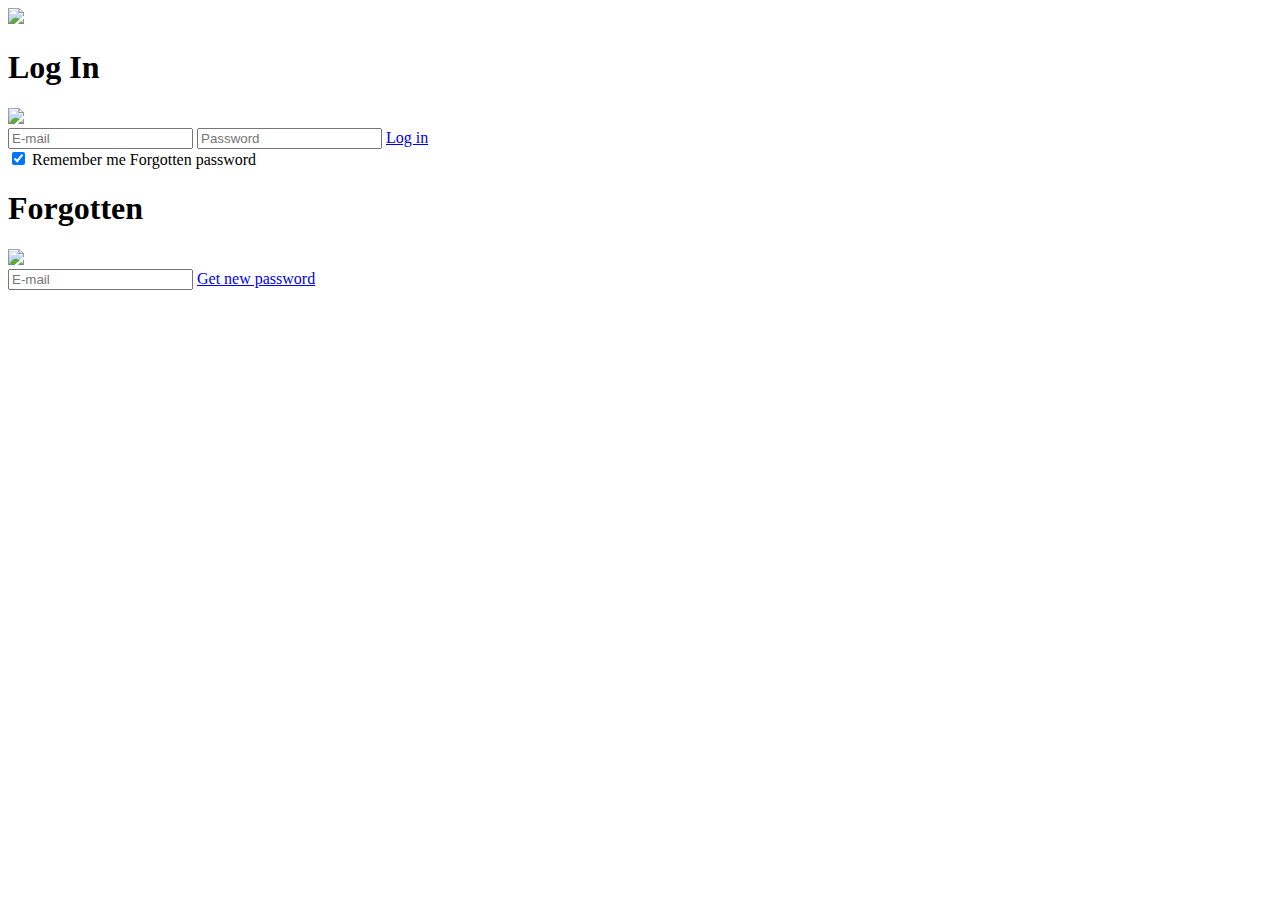
==== index.html @ 475b95ec "index.html" ====
<!DOCTYPE html>
<html >
  <head>
    <meta charset="UTF-8">
    <title>LogIn Form</title>
    <link href='https://fonts.googleapis.com/css?family=Pacifico' rel='stylesheet' type='text/css'>
<link href='https://fonts.googleapis.com/css?family=Arimo' rel='stylesheet' type='text/css'>
<link href='https://fonts.googleapis.com/css?family=Hind:300' rel='stylesheet' type='text/css'>
<link href='https://fonts.googleapis.com/css?family=Open+Sans+Condensed:300' rel='stylesheet' type='text/css'>
    
    
    
        <link rel="stylesheet" href="css/style.css">

    
    
    
  </head>

  <body>

    <div id="login-button">
  <img src="http://dqcgrsy5v35b9.cloudfront.net/cruiseplanner/assets/img/icons/login-w-icon.png">
  </img>
</div>
<div id="container">
  <h1>Log In</h1>
  <span class="close-btn">
    <img src="https://cdn4.iconfinder.com/data/icons/miu/22/circle_close_delete_-128.png"></img>
  </span>

  <form>
    <input type="email" name="email" placeholder="E-mail">
    <input type="password" name="pass" placeholder="Password">
    <a href="home.html">Log in</a>
    <div id="remember-container">
      <input type="checkbox" id="checkbox-2-1" class="checkbox" checked="checked"/>
      <span id="remember">Remember me</span>
      <span id="forgotten">Forgotten password</span>
    </div>
</form>
</div>

<!-- Forgotten Password Container -->
<div id="forgotten-container">
   <h1>Forgotten</h1>
  <span class="close-btn">
    <img src="https://cdn4.iconfinder.com/data/icons/miu/22/circle_close_delete_-128.png"></img>
  </span>

  <form>
    <input type="email" name="email" placeholder="E-mail">
    <a href="#" class="orange-btn">Get new password</a>
</form>
</div>
    <script src='http://cdnjs.cloudflare.com/ajax/libs/gsap/1.16.1/TweenMax.min.js'></script>
<script src='http://cdnjs.cloudflare.com/ajax/libs/jquery/2.1.3/jquery.min.js'></script>

        <script src="js/index.js"></script>

  </body>
</html>
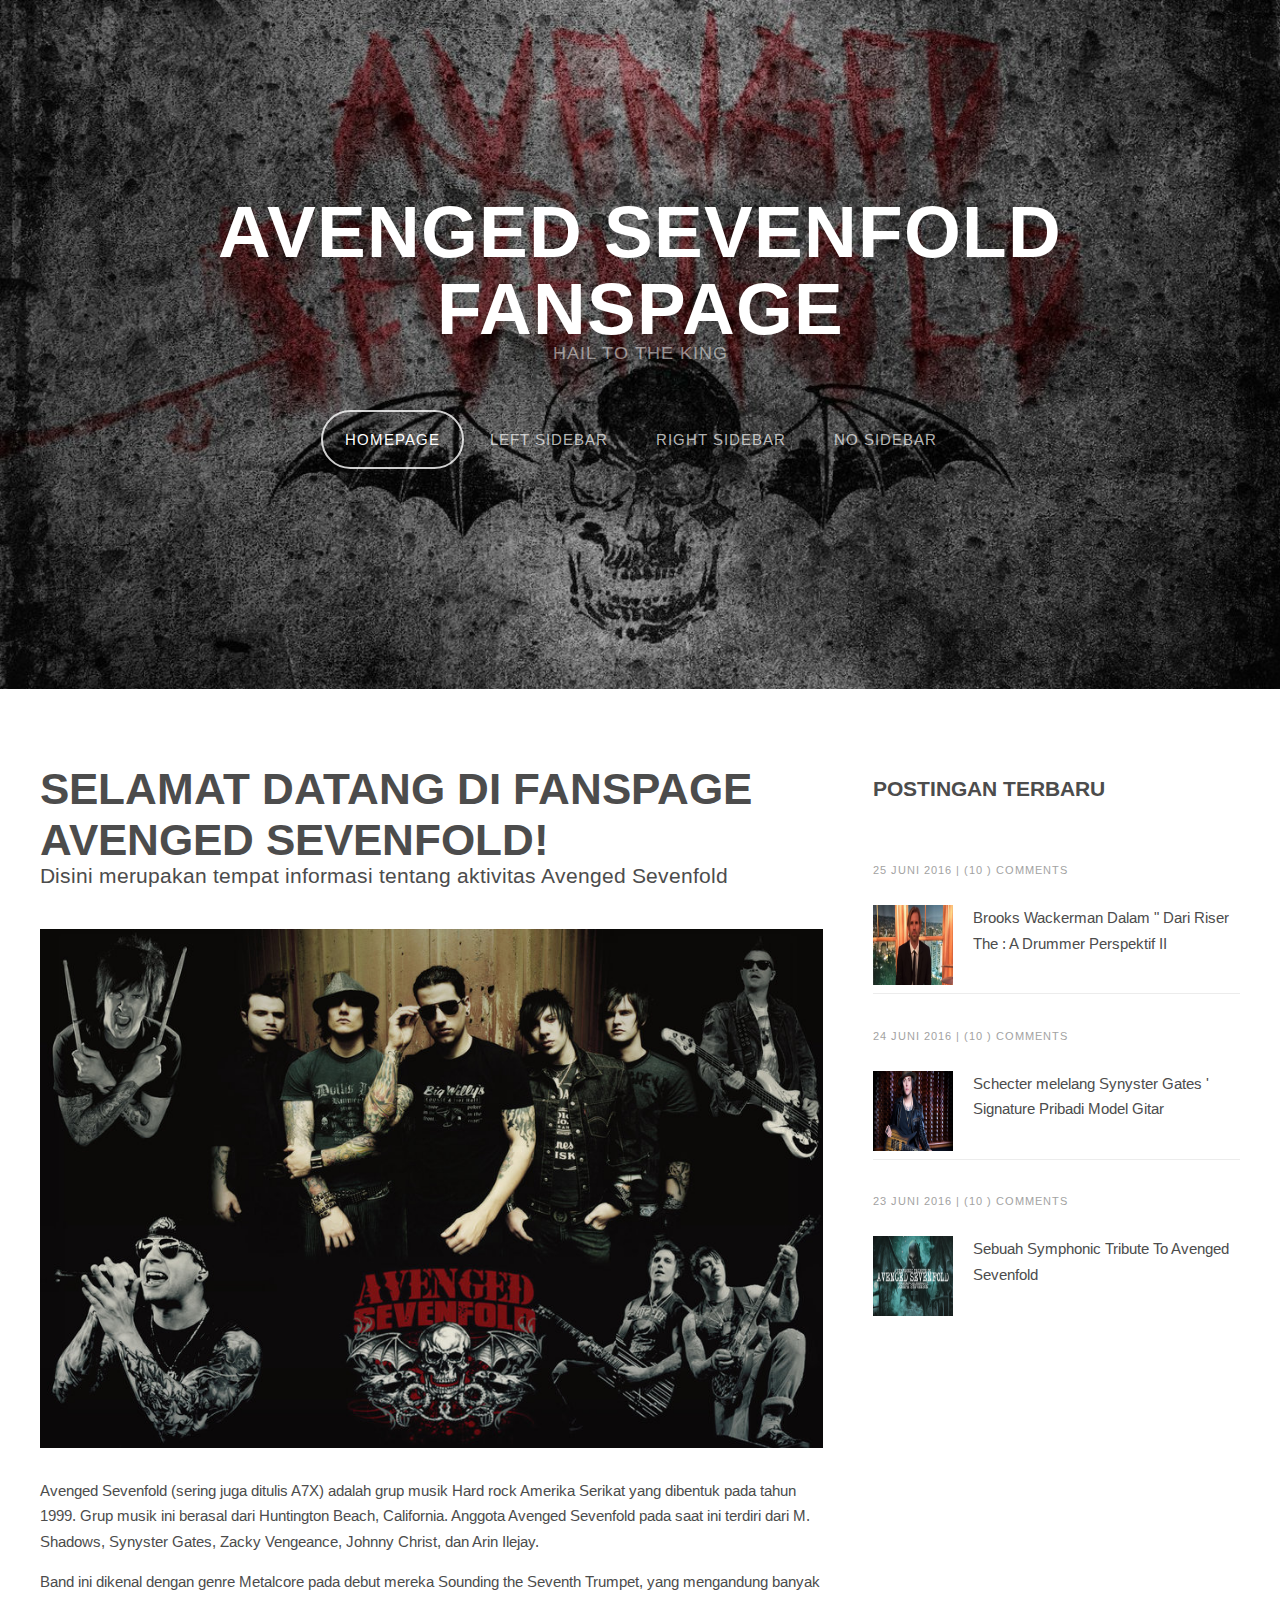
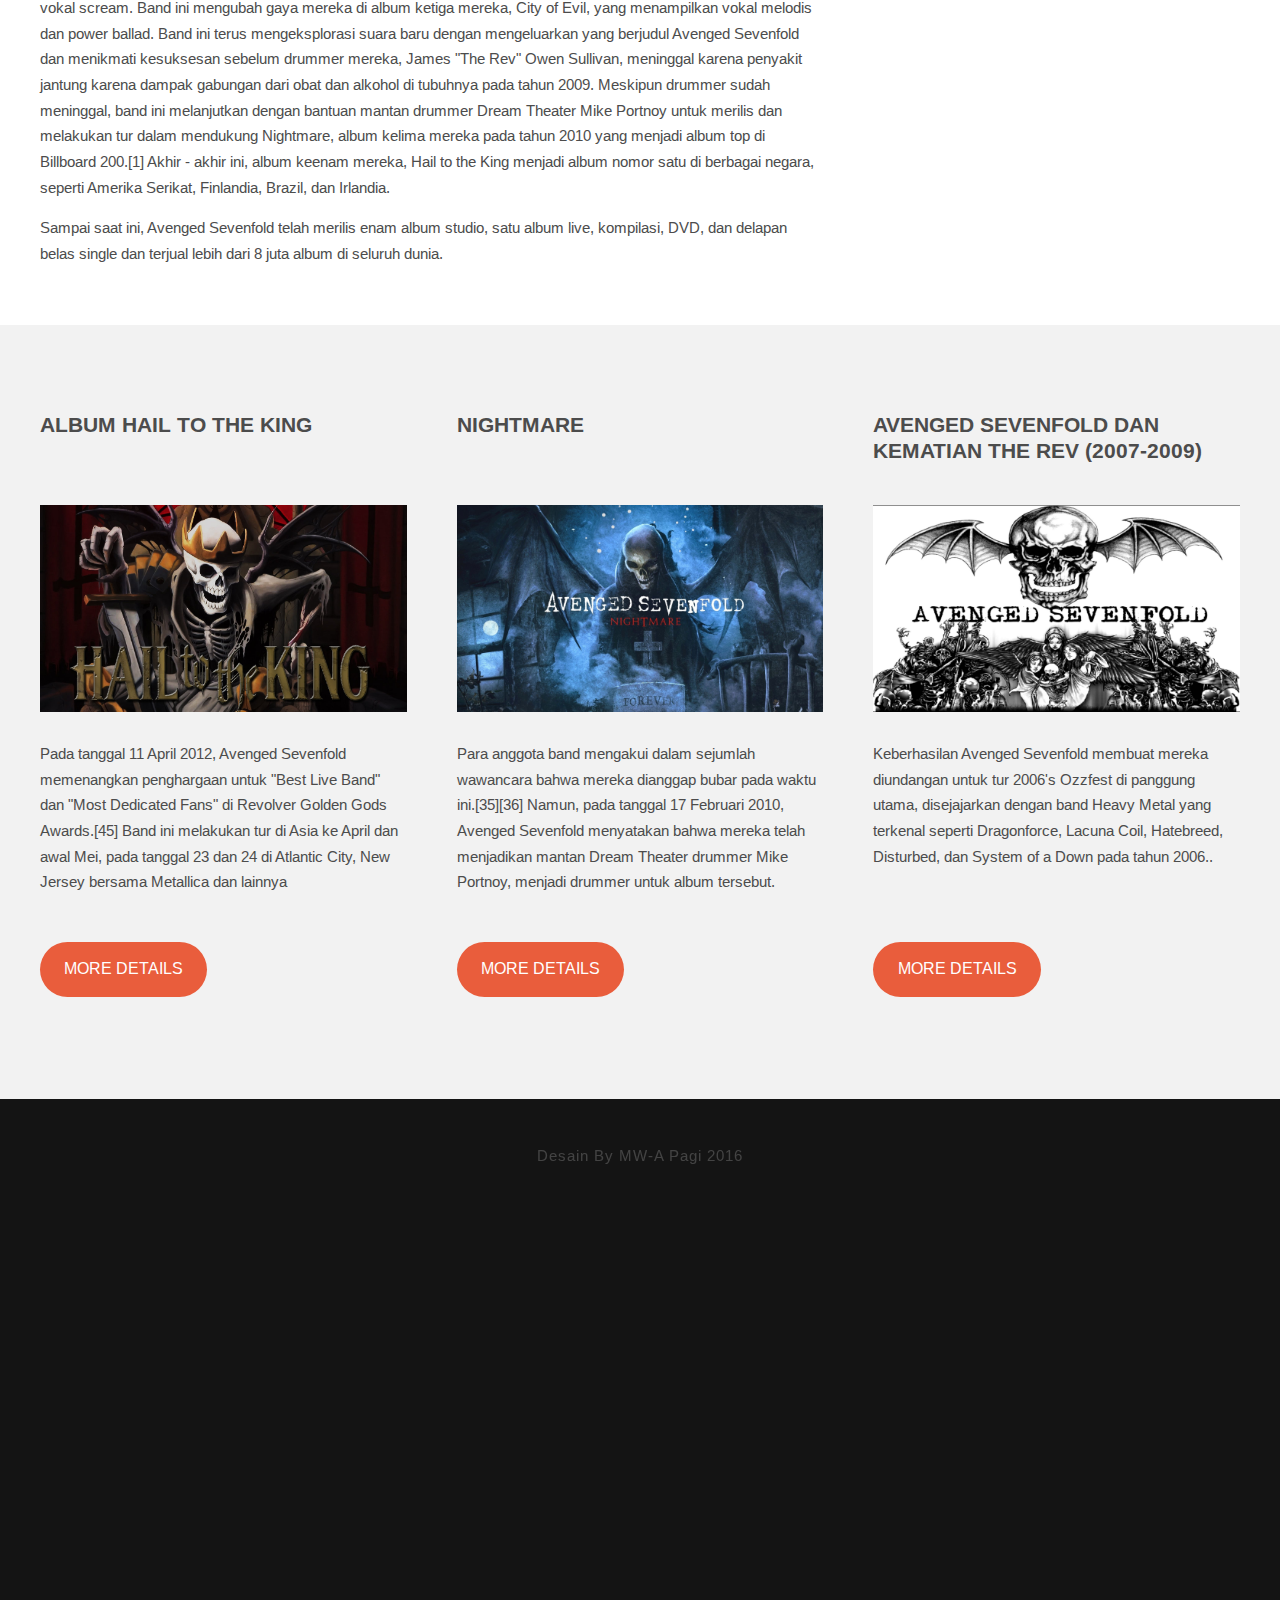
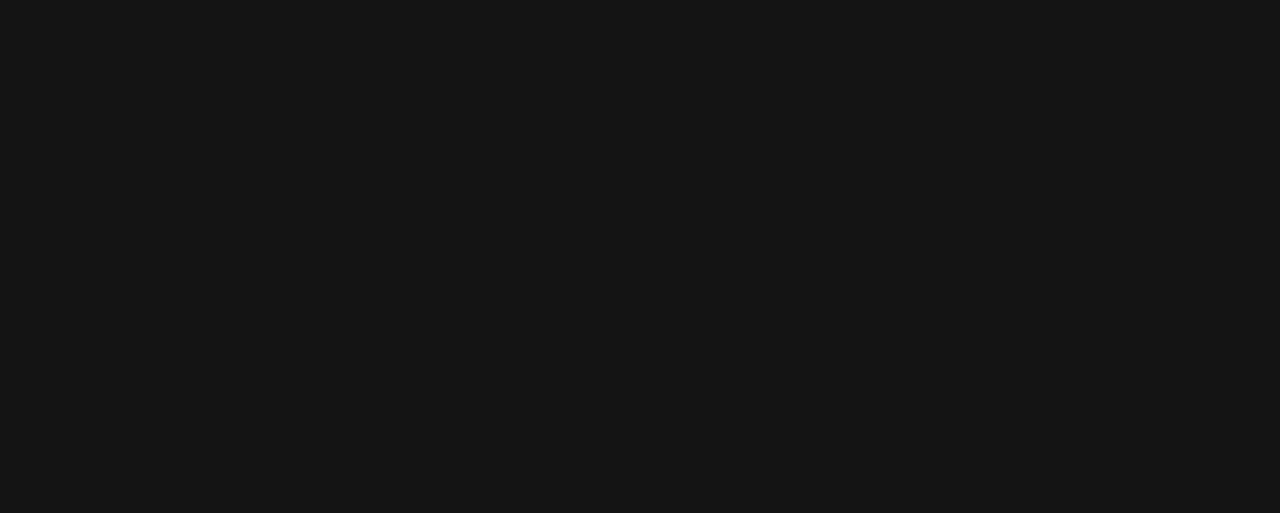
==== commit 24d3d653: "front-end index" ====
--- a/index.html
+++ b/index.html
@@ -1,62 +1,133 @@
-<!DOCTYPE html>
-<html >
-  <head>
-    <meta charset="UTF-8">
-    <title>LogIn Form</title>
-    <link href='https://fonts.googleapis.com/css?family=Pacifico' rel='stylesheet' type='text/css'>
-<link href='https://fonts.googleapis.com/css?family=Arimo' rel='stylesheet' type='text/css'>
-<link href='https://fonts.googleapis.com/css?family=Hind:300' rel='stylesheet' type='text/css'>
-<link href='https://fonts.googleapis.com/css?family=Open+Sans+Condensed:300' rel='stylesheet' type='text/css'>
-    
-    
-    
-        <link rel="stylesheet" href="css/style.css">
-
-    
-    
-    
-  </head>
-
-  <body>
-
-    <div id="login-button">
-  <img src="http://dqcgrsy5v35b9.cloudfront.net/cruiseplanner/assets/img/icons/login-w-icon.png">
-  </img>
-</div>
-<div id="container">
-  <h1>Log In</h1>
-  <span class="close-btn">
-    <img src="https://cdn4.iconfinder.com/data/icons/miu/22/circle_close_delete_-128.png"></img>
-  </span>
-
-  <form>
-    <input type="email" name="email" placeholder="E-mail">
-    <input type="password" name="pass" placeholder="Password">
-    <a href="home.html">Log in</a>
-    <div id="remember-container">
-      <input type="checkbox" id="checkbox-2-1" class="checkbox" checked="checked"/>
-      <span id="remember">Remember me</span>
-      <span id="forgotten">Forgotten password</span>
-    </div>
-</form>
-</div>
-
-<!-- Forgotten Password Container -->
-<div id="forgotten-container">
-   <h1>Forgotten</h1>
-  <span class="close-btn">
-    <img src="https://cdn4.iconfinder.com/data/icons/miu/22/circle_close_delete_-128.png"></img>
-  </span>
-
-  <form>
-    <input type="email" name="email" placeholder="E-mail">
-    <a href="#" class="orange-btn">Get new password</a>
-</form>
-</div>
-    <script src='http://cdnjs.cloudflare.com/ajax/libs/gsap/1.16.1/TweenMax.min.js'></script>
-<script src='http://cdnjs.cloudflare.com/ajax/libs/jquery/2.1.3/jquery.min.js'></script>
-
-        <script src="js/index.js"></script>
-
-  </body>
-</html>
+<html>
+	<head>
+		<title>Iridium by TEMPLATED</title>
+		<meta http-equiv="content-type" content="text/html; charset=utf-8" />
+		<meta name="description" content="" />
+		<meta name="keywords" content="" />
+		<link href='http://fonts.googleapis.com/css?family=Arimo:400,700' rel='stylesheet' type='text/css'>
+		<!--[if lte IE 8]><script src="js/html5shiv.js"></script><![endif]-->
+		<script src="http://ajax.googleapis.com/ajax/libs/jquery/1.11.0/jquery.min.js"></script>
+		<script src="js/skel.min.js"></script>
+		<script src="js/skel-panels.min.js"></script>
+		<script src="js/init.js"></script>
+		<noscript>
+			<link rel="stylesheet" href="css/skel-noscript.css" />
+			<link rel="stylesheet" href="css/style.css" />
+			<link rel="stylesheet" href="css/style-desktop.css" />
+		</noscript>
+		</head>
+	<body class="homepage">
+
+		
+		<div id="header">
+			<div class="container"> 
+				
+				
+				<div id="logo">
+					<h1><a href="#">AVENGED SEVENFOLD</a></h1>
+                    <br>
+                    <br>
+					<h1><a href="#">FANSPAGE</a></h1>
+					<span>Hail to The King</span>
+				</div>
+				
+				
+				<nav id="nav">
+					<ul>
+						<li class="active"><a href="index.html">Homepage</a></li>
+						<li><a href="left-sidebar.html">Left Sidebar</a></li>
+						<li><a href="right-sidebar.html">Right Sidebar</a></li>
+						<li><a href="no-sidebar.html">No Sidebar</a></li>
+					</ul>
+				</nav>
+			</div>
+		</div>
+
+		
+		<div id="main">
+			<div class="container">
+				<div class="row"> 
+					
+					
+					<div id="content" class="8u skel-cell-important">
+						<section>
+							<header>
+								<h2>Selamat Datang di Fanspage<br> <br> Avenged Sevenfold!</h2>
+								<span class="byline">Disini merupakan tempat informasi tentang aktivitas Avenged Sevenfold</span>
+							</header>
+							<a href="#" class="image full"><img src="images/pic07.jpg" alt="" /></a>
+							<p>Avenged Sevenfold (sering juga ditulis A7X) adalah grup musik Hard rock Amerika Serikat yang dibentuk pada tahun 1999. Grup musik ini berasal dari Huntington Beach, California. Anggota Avenged Sevenfold pada saat ini terdiri dari M. Shadows, Synyster Gates, Zacky Vengeance, Johnny Christ, dan Arin Ilejay.</p>
+
+<p>Band ini dikenal dengan genre Metalcore pada debut mereka Sounding the Seventh Trumpet, yang mengandung banyak vokal scream. Band ini mengubah gaya mereka di album ketiga mereka, City of Evil, yang menampilkan vokal melodis dan power ballad. Band ini terus mengeksplorasi suara baru dengan mengeluarkan yang berjudul Avenged Sevenfold dan menikmati kesuksesan sebelum drummer mereka, James "The Rev" Owen Sullivan, meninggal karena penyakit jantung karena dampak gabungan dari obat dan alkohol di tubuhnya pada tahun 2009. Meskipun drummer sudah meninggal, band ini melanjutkan dengan bantuan mantan drummer Dream Theater Mike Portnoy untuk merilis dan melakukan tur dalam mendukung Nightmare, album kelima mereka pada tahun 2010 yang menjadi album top di Billboard 200.[1] Akhir - akhir ini, album keenam mereka, Hail to the King menjadi album nomor satu di berbagai negara, seperti Amerika Serikat, Finlandia, Brazil, dan Irlandia.</p>
+
+<p>Sampai saat ini, Avenged Sevenfold telah merilis enam album studio, satu album live, kompilasi, DVD, dan delapan belas single dan terjual lebih dari 8 juta album di seluruh dunia.</p>
+						</section>
+					</div>
+					
+					<!-- Sidebar -->
+					<div id="sidebar" class="4u">
+						<section>
+							<header>
+								<h2>POSTINGAN TERBARU</h2>
+							</header>
+							<ul class="style">
+								<li>
+									<p class="posted">25 Juni 2016  |  (10 )  Comments</p>
+									<img src="images/pic04.jpg" alt="" />
+									<p class="text">
+Brooks Wackerman Dalam " Dari Riser The : A Drummer Perspektif II</p>
+								</li>
+								<li>
+									<p class="posted">24 Juni 2016  |  (10 )  Comments</p>
+									<img src="images/pic05.jpg" alt="" />
+									<p class="text">
+Schecter melelang Synyster Gates ' Signature Pribadi Model Gitar</p>
+								</li>
+								<li>
+									<p class="posted">23 Juni 2016  |  (10 )  Comments</p>
+									<img src="images/pic06.jpg" alt="" />
+									<p class="text">Sebuah Symphonic Tribute To Avenged Sevenfold</p>
+								</li>
+							</ul>
+						</section>
+					</div>
+				</div>
+			</div>
+		</div>
+
+		<!-- Footer -->
+		<div id="featured">
+			<div class="container">
+				<div class="row">
+					<div class="4u">
+						<h2>Album Hail to the King</h2><br>
+						<a href="#" class="image full"><img src="images/pic01.jpg" alt="" /></a>
+						<p>Pada tanggal 11 April 2012, Avenged Sevenfold memenangkan penghargaan untuk "Best Live Band" dan "Most Dedicated Fans" di Revolver Golden Gods Awards.[45] Band ini melakukan tur di Asia ke April dan awal Mei, pada tanggal 23 dan 24 di Atlantic City, New Jersey bersama Metallica dan lainnya</p>
+						<p><a href="#" class="button">More Details</a></p>
+					</div>
+					<div class="4u">
+						<h2>Nightmare</h2><br>
+						<a href="#" class="image full"><img src="images/pic02.jpg" alt="" /></a>
+						<p>Para anggota band mengakui dalam sejumlah wawancara bahwa mereka dianggap bubar pada waktu ini.[35][36] Namun, pada tanggal 17 Februari 2010, Avenged Sevenfold menyatakan bahwa mereka telah menjadikan mantan Dream Theater drummer Mike Portnoy, menjadi drummer untuk album tersebut.</p>
+						<p><a href="#" class="button">More Details</a></p>
+					</div>
+					<div class="4u">
+						<h2>Avenged Sevenfold dan kematian The Rev (2007-2009)</h2>
+						<a href="#" class="image full"><img src="images/pic03.jpg" alt="" /></a>
+						<p>Keberhasilan Avenged Sevenfold membuat mereka diundangan untuk tur 2006's Ozzfest di panggung utama, disejajarkan dengan band Heavy Metal yang terkenal seperti Dragonforce, Lacuna Coil, Hatebreed, Disturbed, dan System of a Down pada tahun 2006..</p>
+                        <br>
+						<p><a href="#" class="button">More Details</a></p>
+					</div>
+				</div>
+			</div>
+		</div>
+
+		<!-- Copyright -->
+		<div id="copyright">
+			<div class="container">
+				Desain By MW-A Pagi 2016
+			</div>
+		</div>
+		
+	</body>
+</html>--- a/css/skel-noscript.css
+++ b/css/skel-noscript.css
@@ -0,0 +1,167 @@
+
+	html,body,div,span,applet,object,iframe,h1,h2,h3,h4,h5,h6,p,blockquote,pre,a,abbr,acronym,address,big,cite,code,del,dfn,em,img,ins,kbd,q,s,samp,small,strike,strong,sub,sup,tt,var,b,u,i,center,dl,dt,dd,ol,ul,li,fieldset,form,label,legend,table,caption,tbody,tfoot,thead,tr,th,td,article,aside,canvas,details,embed,figure,figcaption,footer,header,hgroup,menu,nav,output,ruby,section,summary,time,mark,audio,video{margin:0;padding:0;border:0;font-size:100%;font:inherit;vertical-align:baseline;}article,aside,details,figcaption,figure,footer,header,hgroup,menu,nav,section{display:block;}body{line-height:1;}ol,ul{list-style:none;}blockquote,q{quotes:none;}blockquote:before,blockquote:after,q:before,q:after{content:'';content:none;}table{border-collapse:collapse;border-spacing:0;}body{-webkit-text-size-adjust:none}
+
+/* Box Model */
+
+	*, *:before, *:after {
+		-moz-box-sizing: border-box;
+		-webkit-box-sizing: border-box;
+		-o-box-sizing: border-box;
+		-ms-box-sizing: border-box;
+		box-sizing: border-box;
+	}
+
+/* Container */
+
+	body {
+		min-width: 1200px;
+	}
+
+	.container {
+		width: 1200px;
+		margin-left: auto;
+		margin-right: auto;
+	}
+
+	/* Modifiers */
+	
+		.container.small {
+			width: 900px;
+		}
+
+		.container.big {
+			width: 100%;
+			max-width: 1500px;
+			min-width: 1200px;
+		}
+
+/* Grid */
+
+	/* Cells */
+
+		.\31 2u { width: 100% }
+		.\31 1u { width: 91.6666666667% }
+		.\31 0u { width: 83.3333333333% }
+		.\39 u { width: 75% }
+		.\38 u { width: 66.6666666667% }
+		.\37 u { width: 58.3333333333% }
+		.\36 u { width: 50% }
+		.\35 u { width: 41.6666666667% }
+		.\34 u { width: 33.3333333333% }
+		.\33 u { width: 25% }
+		.\32 u { width: 16.6666666667% }
+		.\31 u { width: 8.3333333333% }
+		.\-11u { margin-left: 91.6666666667% }
+		.\-10u { margin-left: 83.3333333333% }
+		.\-9u { margin-left: 75% }
+		.\-8u { margin-left: 66.6666666667% }
+		.\-7u { margin-left: 58.3333333333% }
+		.\-6u { margin-left: 50% }
+		.\-5u { margin-left: 41.6666666667% }
+		.\-4u { margin-left: 33.3333333333% }
+		.\-3u { margin-left: 25% }
+		.\-2u { margin-left: 16.6666666667% }
+		.\-1u { margin-left: 8.3333333333% }
+
+		.row > * {
+			padding: 50px 0 0 50px;
+			float: left;
+			-moz-box-sizing: border-box;
+			-webkit-box-sizing: border-box;
+			-o-box-sizing: border-box;
+			-ms-box-sizing: border-box;
+			box-sizing: border-box;
+		}
+
+		.row + .row > * {
+			padding-top: 50px;
+		}
+
+		.row {
+			margin-left: -50px;
+		}
+
+	/* Rows */
+
+		.row:after {
+			content: '';
+			display: block;
+			clear: both;
+			height: 0;
+		}
+
+		.row:first-child > * {
+			padding-top: 0;
+		}
+
+		.row > * {
+			padding-top: 0;
+		}
+
+		/* Modifiers */
+
+			/* Flush */
+
+				.row.flush {
+					margin-left: 0;
+				}
+
+				.row.flush > * {
+					padding: 0 !important;
+				}
+
+			/* Quarter */
+
+				.row.quarter > * {
+					padding: 12.5px 0 0 12.5px;
+				}
+
+				.row.quarter + .row.quarter > * {
+					padding-top: 12.5px;
+				}
+
+				.row.quarter {
+					margin-left: -12.5px;
+				}
+
+			/* Half */
+
+				.row.half > * {
+					padding: 25px 0 0 25px;
+				}
+
+				.row.half + .row.half > * {
+					padding-top: 25px;
+				}
+
+				.row.half {
+					margin-left: -25px;
+				}
+
+			/* One and (a) Half */
+
+				.row.oneandhalf > * {
+					padding: 75px 0 0 75px;
+				}
+
+				.row.oneandhalf + .row.oneandhalf > * {
+					padding-top: 75px;
+				}
+
+				.row.oneandhalf {
+					margin-left: -75px;
+				}
+
+			/* Double */
+
+				.row.double > * {
+					padding: 100px 0 0 100px;
+				}
+
+				.row.double + .row.double > * {
+					padding-top: 100px;
+				}
+
+				.row.double {
+					margin-left: -100px;
+				}--- a/css/style.css
+++ b/css/style.css
@@ -0,0 +1,392 @@
+/*
+	Iridium by TEMPLATED
+    templated.co @templatedco
+    Released for free under the Creative Commons Attribution 3.0 license (templated.co/license)
+*/
+
+/*********************************************************************************/
+/* Basic                                                                         */
+/*********************************************************************************/
+
+	body
+	{
+		background: #141414;
+	}
+
+	body,input,textarea,select
+	{
+		font-family: 'Arimo', sans-serif;
+		font-size: 11pt;
+		line-height: 1.75em;
+		color: #4c4c4c;
+	}
+
+	h1,h2,h3,h4,h5,h6
+	{
+		text-transform: uppercase;
+		font-weight: bold;
+	}
+	
+		h1 a, h2 a, h3 a, h4 a, h5 a, h6 a
+		{
+			color: inherit;
+			text-decoration: none;
+		}
+		
+	/* Change this to whatever font weight/color pairing is most suitable */
+	strong, b
+	{
+		font-weight: bold;
+		color: #000000;
+	}
+	
+	em, i
+	{
+		font-style: italic;
+	}
+
+	/* Don't forget to set this to something that matches the design */
+	a
+	{
+		text-decoration: underline;
+		color: #272727;
+	}
+
+	a:hover
+	{
+		text-decoration: none;
+	}
+	
+	sub
+	{
+		position: relative;
+		top: 0.5em;
+		font-size: 0.8em;
+	}
+	
+	sup
+	{
+		position: relative;
+		top: -0.5em;
+		font-size: 0.8em;
+	}
+	
+	hr
+	{
+		border: 0;
+		border-top: solid 1px #ddd;
+	}
+	
+	blockquote
+	{
+		border-left: solid 0.5em #ddd;
+		padding: 1em 0 1em 2em;
+		font-style: italic;
+	}
+	
+	p, ul, ol, dl, table
+	{
+		margin-bottom: 1em;
+	}
+
+	header
+	{
+		margin-bottom: 1em;
+	}
+	
+		header h2
+		{
+		}
+	
+		header .byline
+		{
+			display: block;
+			margin: 0.5em 0 0 0;
+			padding: 0 0 0.5em 0;
+		}
+		
+	footer
+	{
+		margin-top: 1em;
+	}
+
+	br.clear
+	{
+		clear: both;
+	}
+
+	/* Sections/Articles */
+	
+		section,
+		article
+		{
+			margin-bottom: 3em;
+		}
+		
+		section > :last-child,
+		article > :last-child
+		{
+			margin-bottom: 0;
+		}
+
+		section:last-child,
+		article:last-child
+		{
+			margin-bottom: 0;
+		}
+
+		.row > section,
+		.row > article
+		{
+			margin-bottom: 0;
+		}
+
+	/* Images */
+
+		.image
+		{
+			display: inline-block;
+		}
+		
+			.image img
+			{
+				display: block;
+				width: 100%;
+			}
+
+			.image.featured
+			{
+				display: block;
+				width: 100%;
+				margin: 0 0 2em 0;
+			}
+			
+			.image.full
+			{
+				display: block;
+				width: 100%;
+				margin: 0 0 2em 0;
+			}
+			
+
+			.image.left
+			{
+				float: left;
+				margin: 0 2em 2em 0;
+			}
+			
+			.image.centered
+			{
+				display: block;
+				margin: 0 0 2em 0;
+			}
+
+				.image.centered img
+				{
+					margin: 0 auto;
+					width: auto;
+				}
+            a .image
+	/* Lists */
+
+		ul.default
+		{
+			margin: 0;
+			padding: 0;
+			list-style: none;
+		}
+		
+			ul.default li
+			{
+				padding: 0.60em 0em;
+				border-top: 1px solid;
+				border-color: rgba(255,255,255,.1);
+			}
+			
+			ul.default li:first-child
+			{
+				padding-top: 0;
+				border-top: none;
+			}
+			
+			ul.default a
+			{
+				text-decoration: none;
+				color: rgba(255,255,255,.5);
+			}
+			
+			ul.default a:hover
+			{
+				text-decoration: underline;
+			}
+			
+		ul.style {
+		}
+		
+		ul.style li {
+			margin: 0;
+			padding: 2em 0em 1.5em 0em;
+			border-top: 1px solid #ECECEC;
+		}
+		
+		ul.style li:first-child
+		{
+			padding-top: 0;
+			border-top: none;
+		}
+		
+		ul.style img {
+			float: left;
+			margin-right: 20px;
+		}
+		
+		ul.style p {
+		}
+		
+.style img{ 
+        width: 80px;
+        height: 80px;
+}
+
+		ul.style .posted {
+			padding: 0em 0em 1em 0em;
+			letter-spacing: 1px;
+			text-transform: uppercase;
+			font-size: 8pt;
+			color: #A2A2A2;
+		}
+		
+		ul.style .first {
+			padding-top: 0px;
+			border-top: none;
+		}
+							
+
+	/* Buttons */
+		
+		.button
+		{
+			position: relative;
+			display: inline-block;
+			margin-top: 2em;
+			padding: 0.90em 1.5em;
+			background: #e95d3c;
+			border-radius: 40px;
+			text-decoration: none;
+			text-transform: uppercase;
+			font-size: 1.1em;
+			color: #FFF;
+			-moz-transition: color 0.35s ease-in-out, background-color 0.35s ease-in-out;
+			-webkit-transition: color 0.35s ease-in-out, background-color 0.35s ease-in-out;
+			-o-transition: color 0.35s ease-in-out, background-color 0.35s ease-in-out;
+			-ms-transition: color 0.35s ease-in-out, background-color 0.35s ease-in-out;
+			transition: color 0.35s ease-in-out, background-color 0.35s ease-in-out;
+			cursor: pointer;
+		}
+
+			.button:hover
+			{
+				background: #de3d27;
+				color: #FFF !important;
+			}
+			
+/*********************************************************************************/
+/* Header                                                                        */
+/*********************************************************************************/
+
+	#header
+	{
+		position: relative;
+		background: #2a2f27 url(../images/backgroundhome.png) no-repeat;
+		background-size: cover;
+	}
+
+	#logo
+	{
+	}
+	
+	#nav
+	{
+	}
+
+		#nav ul
+		{
+			margin: 0;
+		}
+	
+/*********************************************************************************/
+/* Banner                                                                        */
+/*********************************************************************************/
+
+	#banner
+	{
+		position: relative;
+		background: #333;
+		color: #fff;
+	}
+
+/*********************************************************************************/
+/* Main                                                                          */
+/*********************************************************************************/
+
+	#main
+	{
+		position: relative;
+		background: #fff;
+	}
+
+/*********************************************************************************/
+/* Featured                                                                      */
+/*********************************************************************************/
+	
+	#featured
+	{
+		position: relative;
+		background: #f2f2f2;
+	}
+	
+	#featured h2
+	{
+		display: block;
+		margin-bottom: 2em;
+		font-size: 1.4em;
+	}
+	
+/*********************************************************************************/
+/* Footer                                                                        */
+/*********************************************************************************/
+	
+	#footer
+	{
+		position: relative;
+		background: #1d1d1d;
+	}
+	
+	#footer h2
+	{
+		display: block;
+		color: #FFF;
+	}
+	
+/*********************************************************************************/
+/* Copyright                                                                     */
+/*********************************************************************************/
+	
+	#copyright
+	{
+		position: relative;
+		padding: 3em 0em;
+		letter-spacing: 1px;
+		text-align: center;
+		color: rgba(255,255,255,.2);
+	}
+	
+	#copyright .container
+	{
+	}
+	
+	#copyright a
+	{
+		text-decoration: none;
+		color: rgba(255,255,255,.3);
+	}	--- a/css/style-desktop.css
+++ b/css/style-desktop.css
@@ -0,0 +1,199 @@
+/*
+	Iridium by TEMPLATED
+    templated.co @templatedco
+    Released for free under the Creative Commons Attribution 3.0 license (templated.co/license)
+*/
+
+/*********************************************************************************/
+/* Basic                                                                         */
+/*********************************************************************************/
+
+	body
+	{
+	}
+
+	body,input,textarea,select
+	{
+		font-size: 11pt;
+	}
+
+/*********************************************************************************/
+/* Header                                                                        */
+/*********************************************************************************/
+
+	#header
+	{
+		position: relative;
+		padding: 5em 0em;
+		text-align: center;
+	}
+	
+		.homepage #header
+		{
+			padding: 15em 0em;
+		}
+
+		#header .container
+		{
+		}
+
+/*********************************************************************************/
+/* Logo                                                                          */
+/*********************************************************************************/
+
+	#logo
+	{
+		margin-bottom: 3em;
+	}
+	
+		#logo h1
+		{
+			color: #FFF;
+		}
+	
+		#logo h1 a
+		{
+			display: block;
+			letter-spacing: 1px;
+			text-decoration: none;
+			text-transform: uppercase;
+			font-size: 5em;
+			font-weight: 900;
+			color: #FFF;
+		}
+
+		#logo span
+		{
+			display: block;
+			padding-top: 1em;
+			letter-spacing: 1px;
+			text-transform: uppercase;
+			font-size: 1.2em;
+			color: rgba(255,255,255,.5);
+		}			
+			
+
+/*********************************************************************************/
+/* Nav                                                                           */
+/*********************************************************************************/
+
+	#nav
+	{
+	}
+
+		#nav > ul > li
+		{
+			display: inline-block;
+		}
+		
+			#nav > ul > li:last-child
+			{
+				padding-right: 0;
+			}
+
+			#nav > ul > li > a,
+			#nav > ul > li > span
+			{
+				display: block;
+				padding: 1em 1.5em;
+				letter-spacing: 1px;
+				text-decoration: none;
+				text-transform: uppercase;
+				font-weight: 200;
+				font-size: 1em;
+				outline: 0;
+				color: rgba(255,255,255,.7);
+			}
+
+
+			#nav > ul > li > a:hover
+			{
+				color: #FFF;
+			}
+
+			#nav li.active a
+			{
+				background: none;
+				border-radius: 40px;
+				border: 2px solid;
+				border-color: rgba(255,255,255,.8);
+				color: #FFF;
+			}
+
+			#nav > ul > li > ul
+			{
+				display: none;
+			}
+
+
+/*********************************************************************************/
+/* Main                                                                          */
+/*********************************************************************************/
+
+	#main
+	{
+		padding: 6em 0em 4em 0em;
+	}
+	
+	#content
+	{
+	}
+	
+	#content header
+	{
+		margin-bottom: 2em;
+	}
+	
+	#content header h2
+	{
+		font-size: 3em;
+	}
+	
+	#content header .byline
+	{
+		font-size: 1.40em;
+	}
+	
+	#sidebar h2
+	{
+		display: block;
+		padding-bottom: 2em;
+		font-size: 1.4em;
+	}
+
+/*********************************************************************************/
+/* Featured                                                                      */
+/*********************************************************************************/
+	
+	#featured
+	{
+		padding: 6em 0em;
+	}
+
+/*********************************************************************************/
+/* Footer                                                                        */
+/*********************************************************************************/
+	
+	#footer
+	{
+		position: relative;
+		padding: 6em 0em;
+	}
+	
+	#footer h2
+	{
+		padding-bottom: 2em;
+		font-size: 1.4em;
+	}
+	
+/*********************************************************************************/
+/* Copyright                                                                     */
+/*********************************************************************************/
+	
+	#copyright
+	{
+		padding: 3em 0em;
+	}		
+
+
+
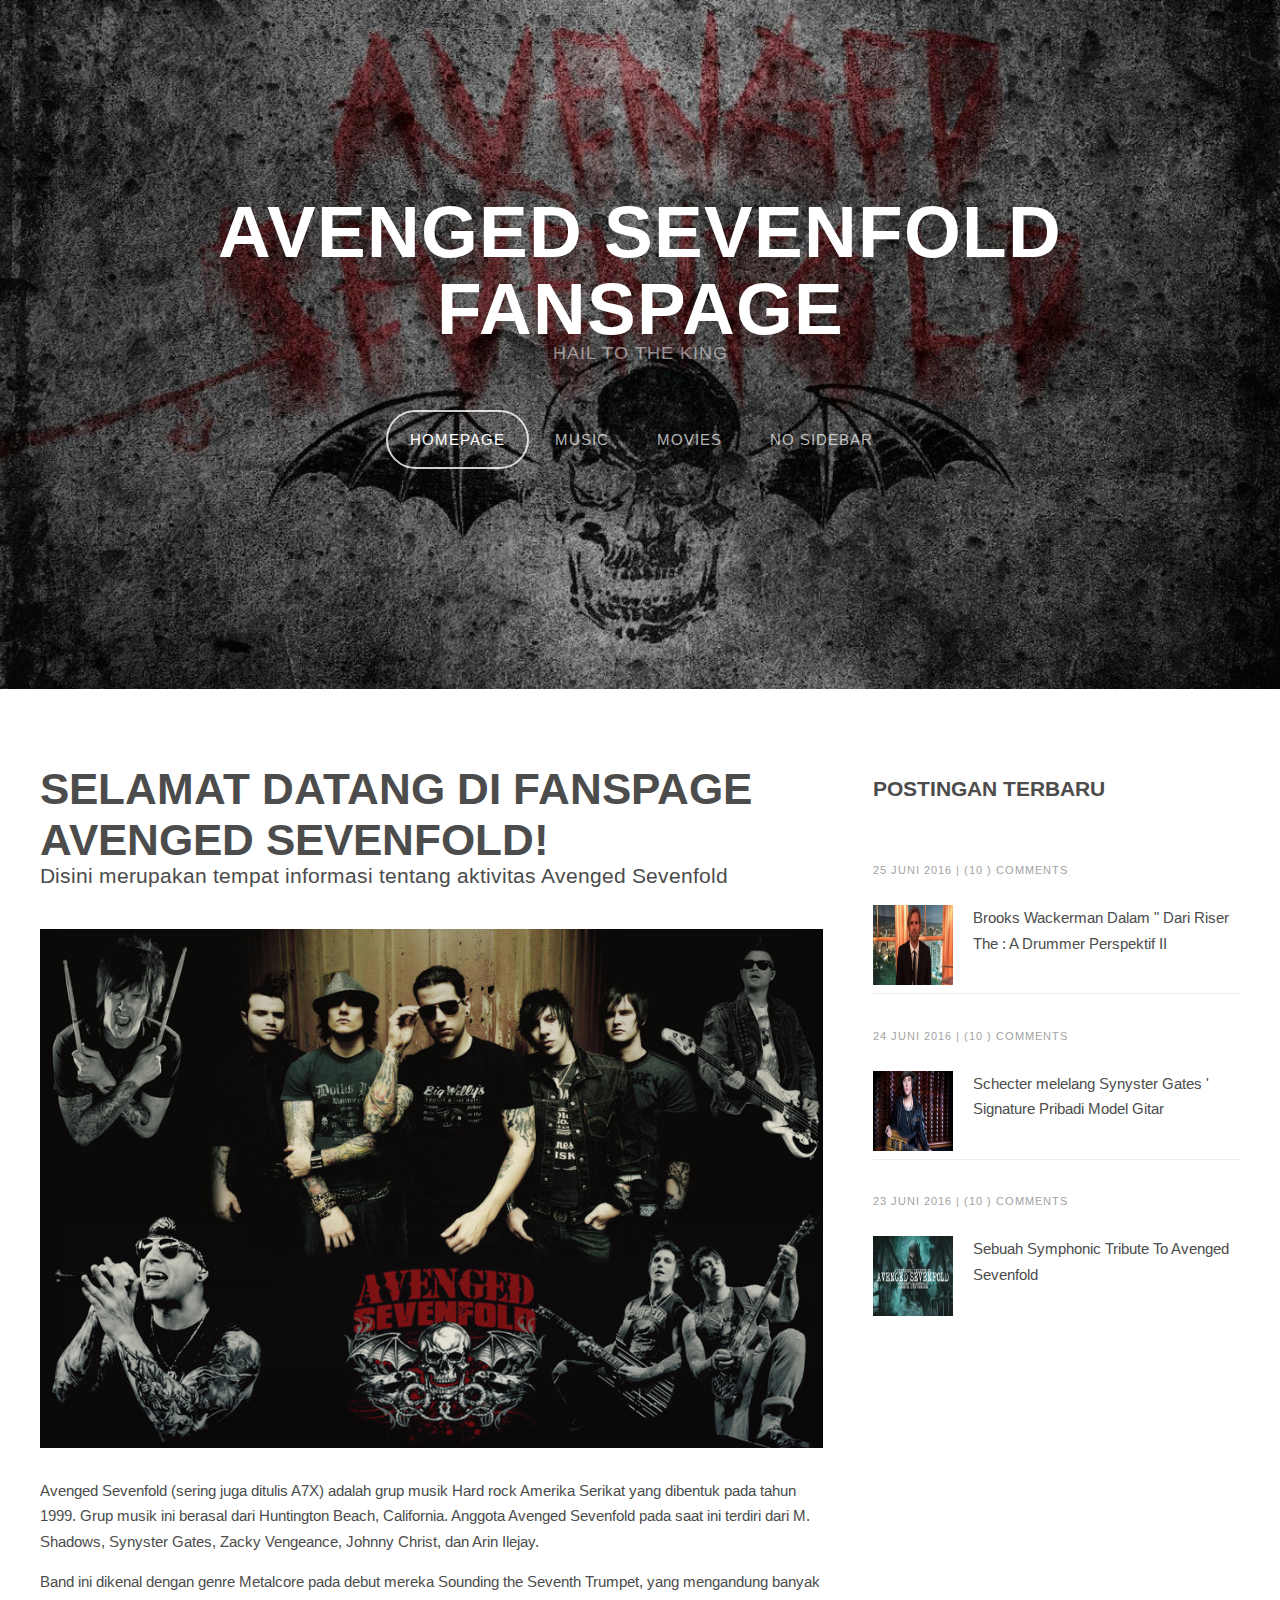
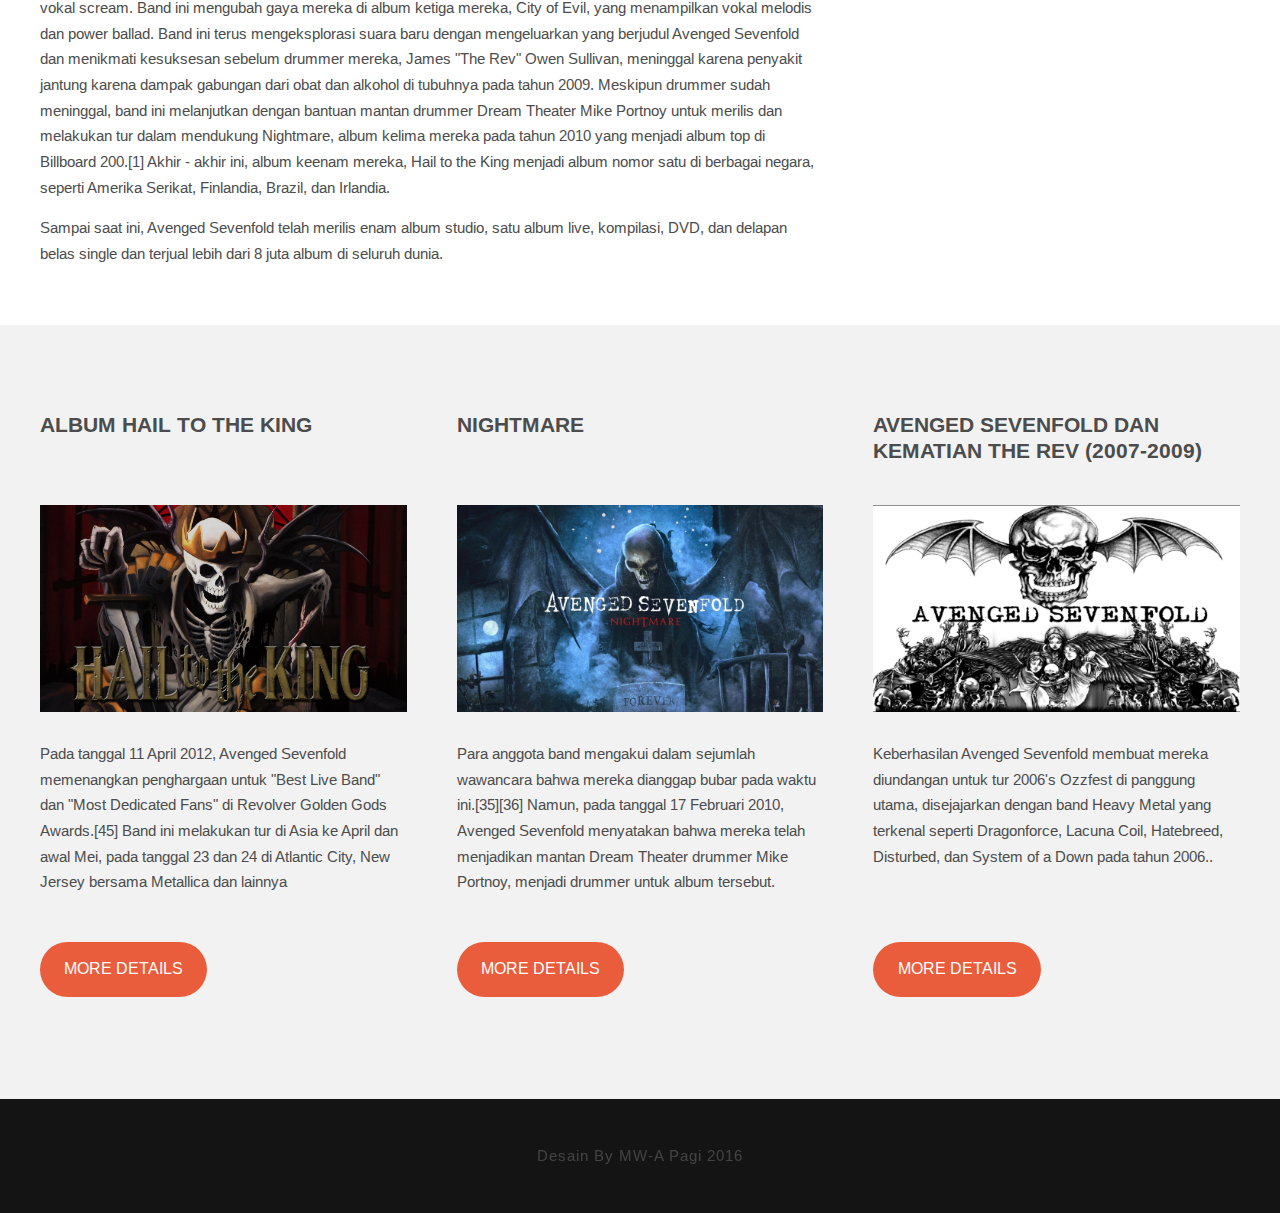
==== commit 198fe67e: "Add files via upload" ====
--- a/index.html
+++ b/index.html
@@ -35,8 +35,8 @@
 				<nav id="nav">
 					<ul>
 						<li class="active"><a href="index.html">Homepage</a></li>
-						<li><a href="left-sidebar.html">Left Sidebar</a></li>
-						<li><a href="right-sidebar.html">Right Sidebar</a></li>
+						<li><a href="Music.html">Music</a></li>
+						<li><a href="Movies.html">Movies</a></li>
 						<li><a href="no-sidebar.html">No Sidebar</a></li>
 					</ul>
 				</nav>
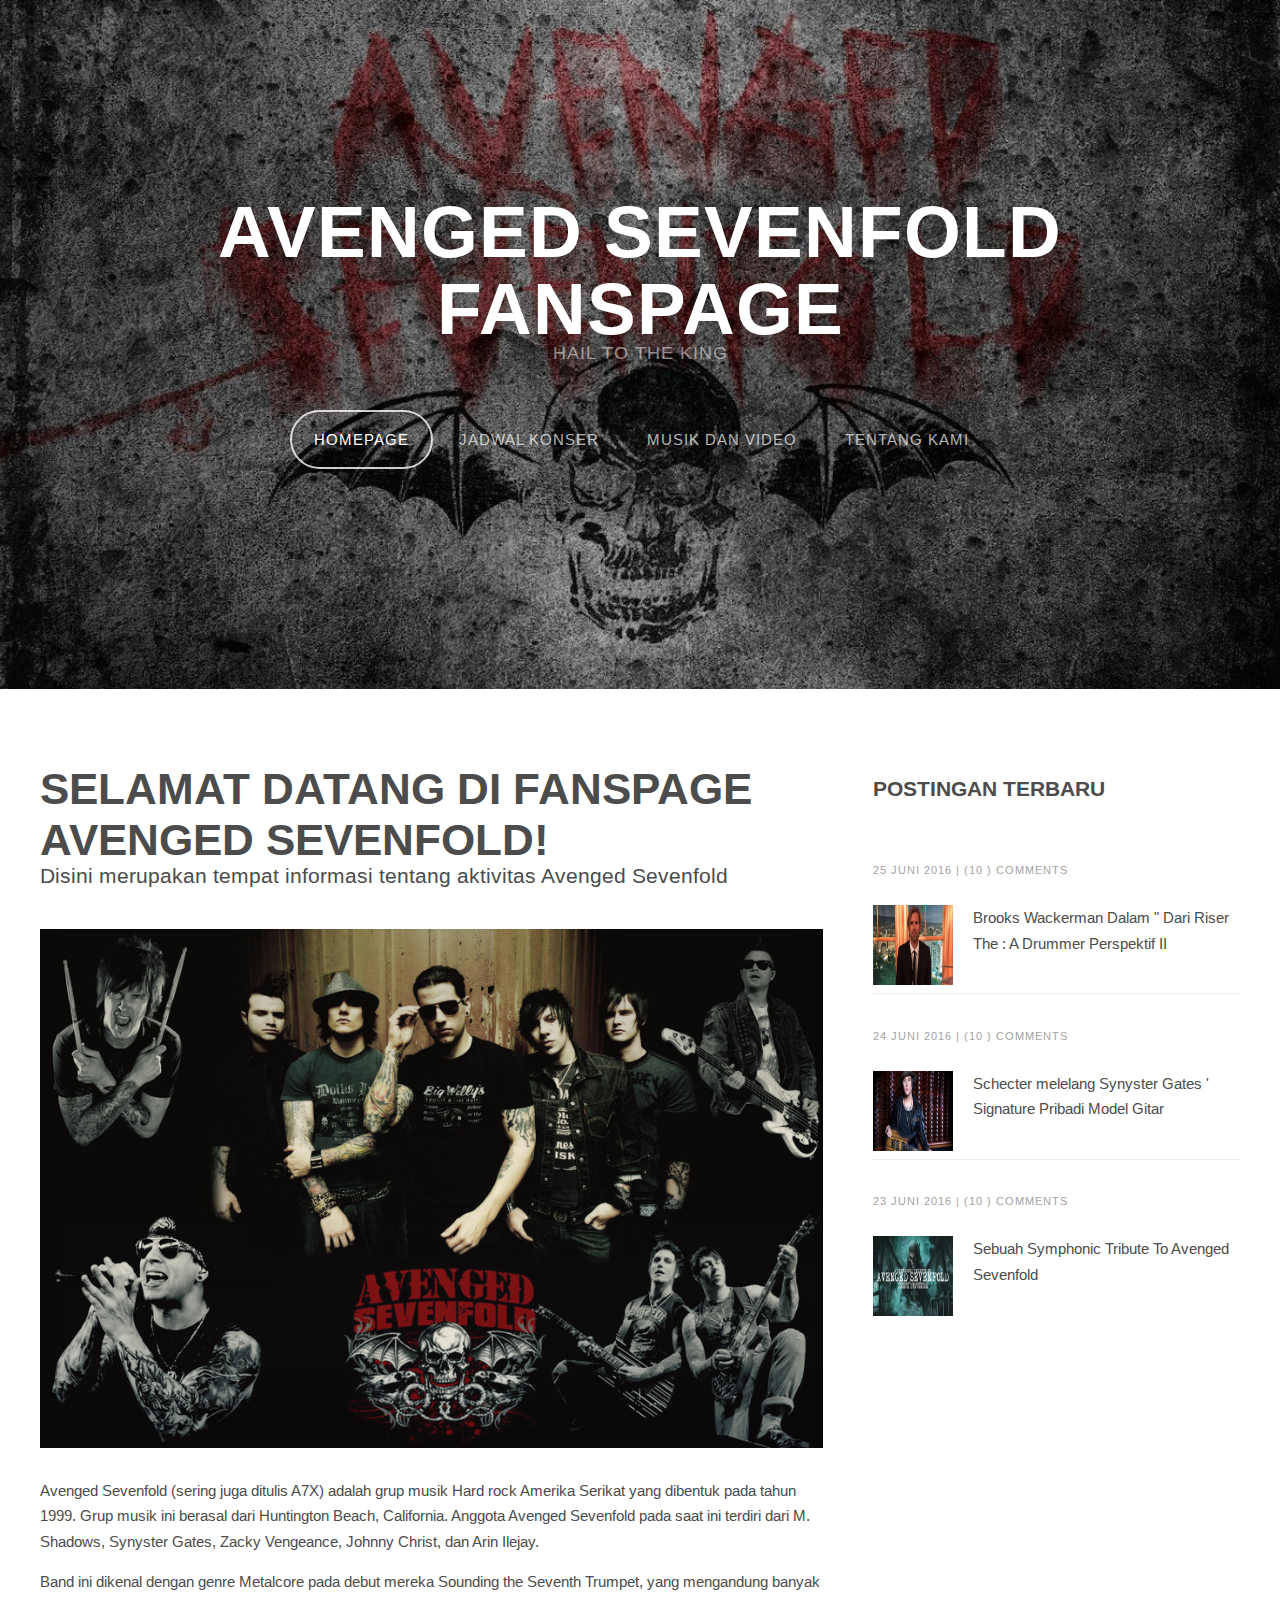
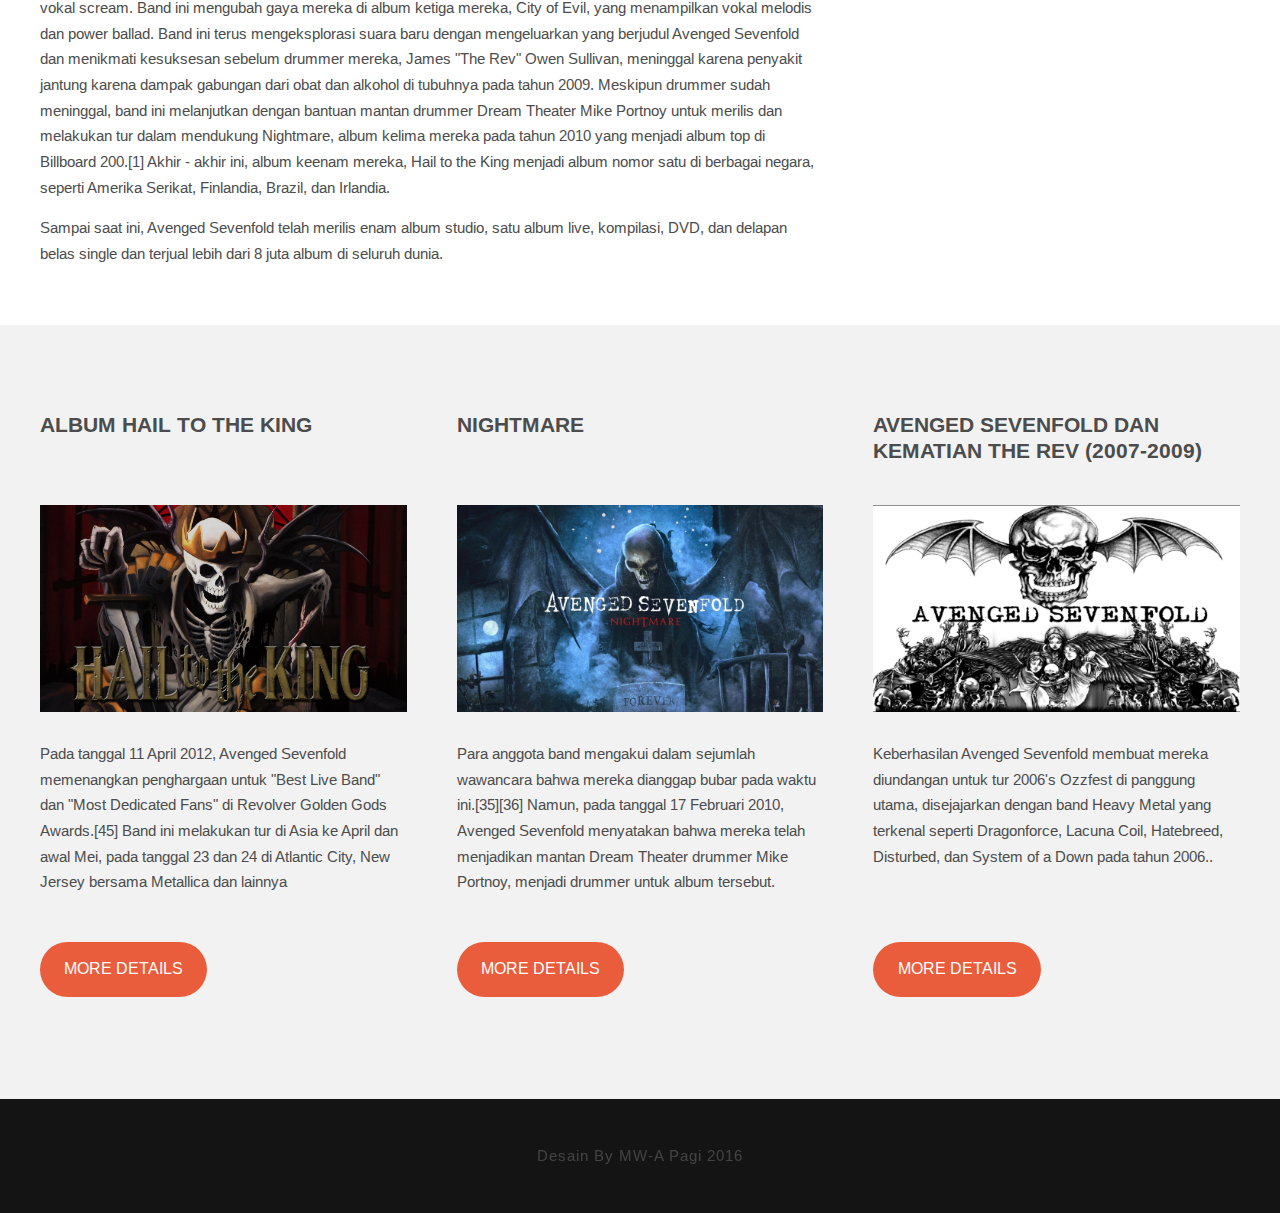
==== commit 28aedb5d: "EditTampilan 1" ====
--- a/index.html
+++ b/index.html
@@ -35,9 +35,9 @@
 				<nav id="nav">
 					<ul>
 						<li class="active"><a href="index.html">Homepage</a></li>
-						<li><a href="Music.html">Music</a></li>
-						<li><a href="Movies.html">Movies</a></li>
-						<li><a href="no-sidebar.html">No Sidebar</a></li>
+						<li><a href="jadwal.html">Jadwal Konser</a></li>
+						<li><a href="Movies.html">Musik dan Video</a></li>
+						<li><a href="no-sidebar.html">Tentang Kami</a></li>
 					</ul>
 				</nav>
 			</div>
--- a/css/style.css
+++ b/css/style.css
@@ -389,4 +389,21 @@
 	{
 		text-decoration: none;
 		color: rgba(255,255,255,.3);
-	}	+	}	
+/* CSS for Zebra Table in index.html */
+.zebra-table {
+width: 100%;
+border-collapse: collapse;
+box-shadow: 0 2px 3px 1px #ddd;
+overflow: hidden;
+border:10px solid #fff;
+}
+.zebra-table th,.zebra-table td{
+vertical-align: top;
+padding:10px 7px;
+text-align: left;
+margin:0;
+}
+.zebra-table tbody tr:nth-child(odd) { /* Make table like zebra */
+background:#eee;
+}/* End CSS for Zebra Table in index.html */
